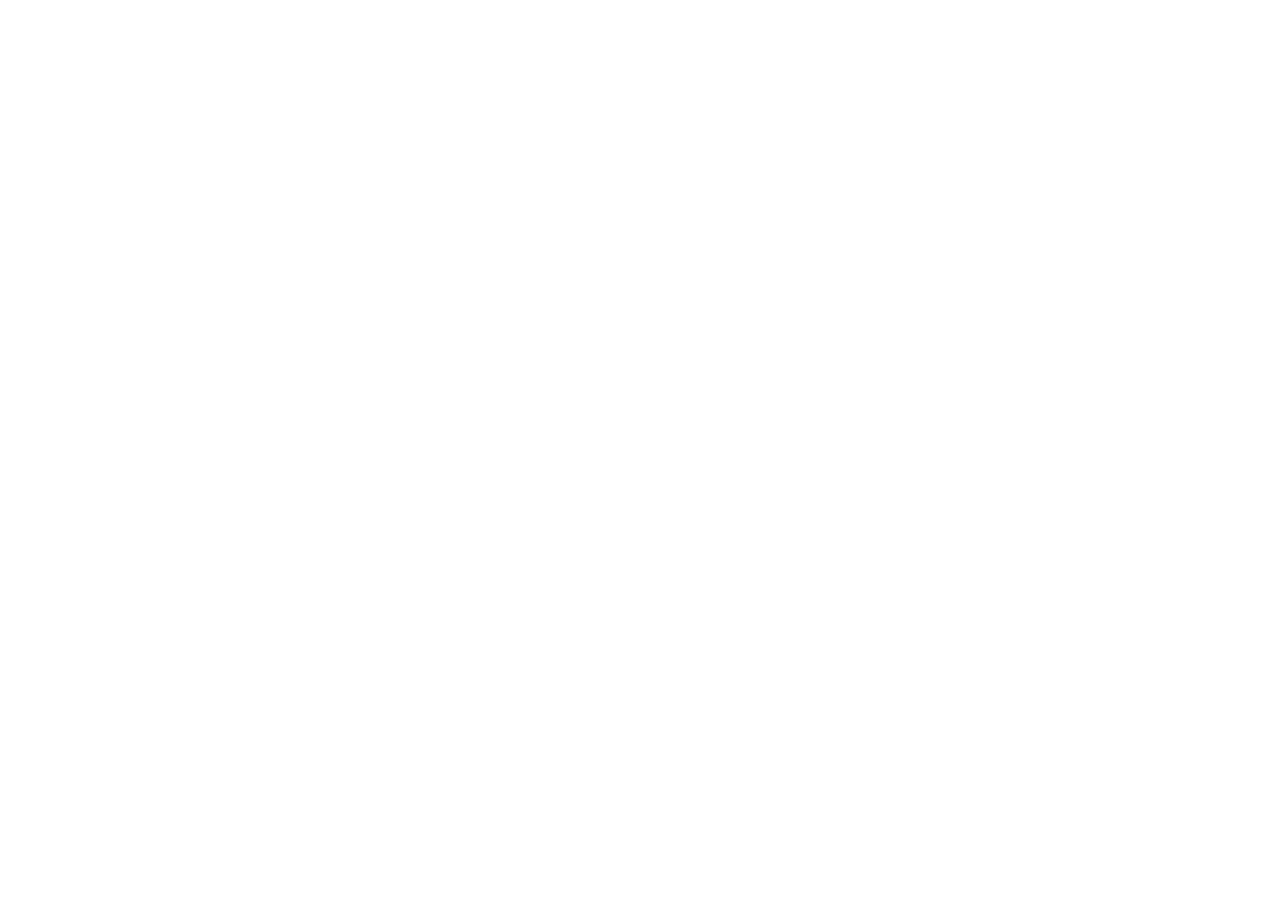
==== ver2/index.html @ 94cd23d2 "started application over, created mapdata" ====
<!DOCTYPE html>
<html lang="en">
<head>
    <meta charset="UTF-8">
    <meta name="viewport" content="width=device-width, initial-scale=1.0">
    <meta http-equiv="X-UA-Compatible" content="ie=edge">
    <title>Tetris</title>
    <link rel="stylesheet" href="tetrisStyle.css">
</head>
<body>
    

    <script src="tetrisScript.js"></script>
</body>
</html>
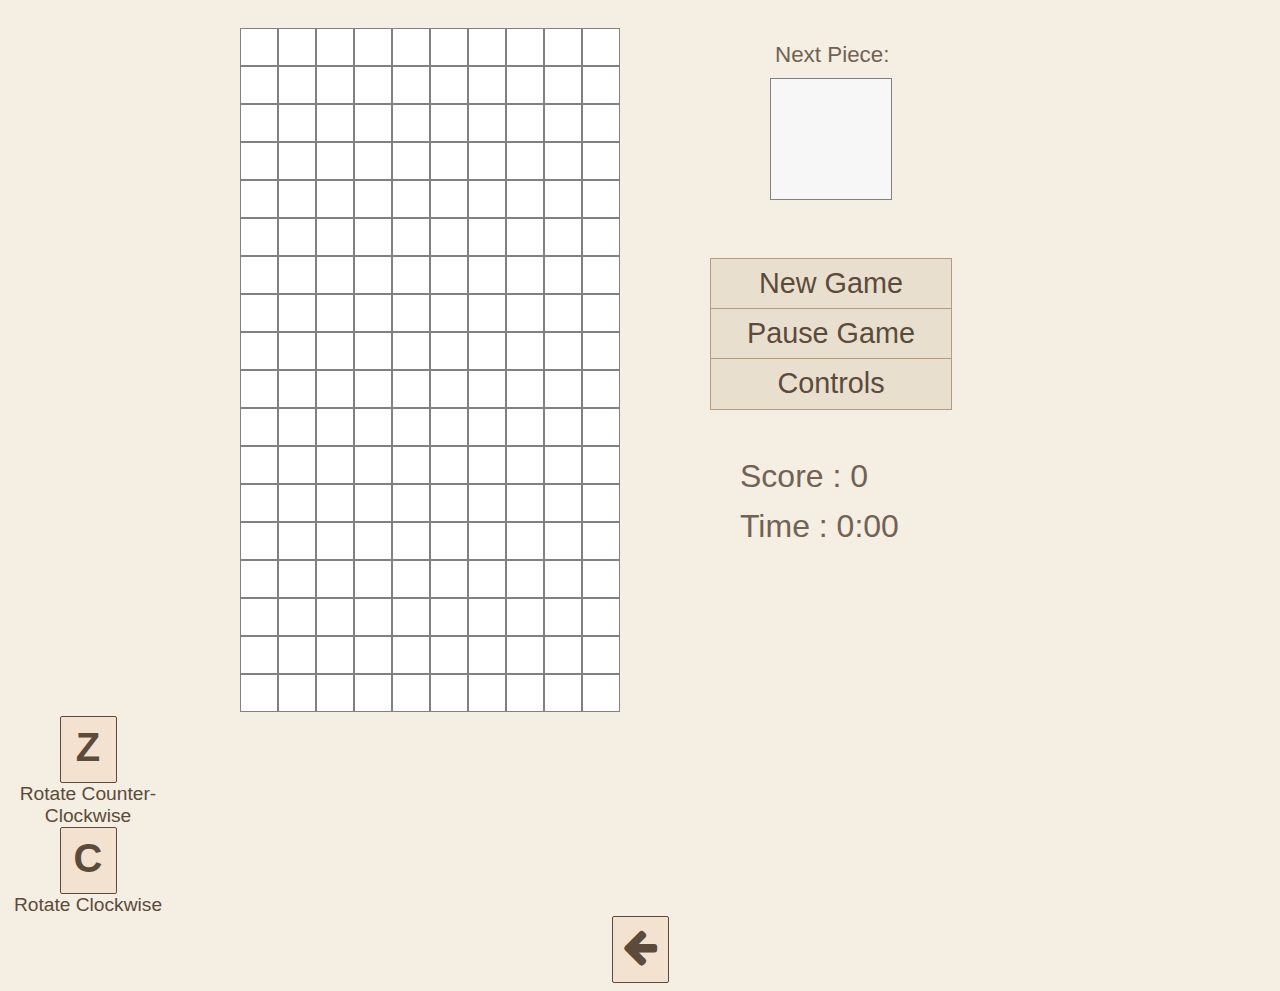
==== commit bbaac827: "added function to create controls icons" ====
--- a/ver2/index.html
+++ b/ver2/index.html
@@ -6,6 +6,7 @@
     <meta http-equiv="X-UA-Compatible" content="ie=edge">
     <title>Tetris</title>
     <link rel="stylesheet" href="tetrisStyle.css">
+    <link rel="stylesheet" href="https://maxcdn.bootstrapcdn.com/font-awesome/4.7.0/css/font-awesome.min.css">
 </head>
 <body>
     
--- a/ver2/tetrisStyle.css
+++ b/ver2/tetrisStyle.css
@@ -0,0 +1,147 @@
+body{
+    background: #F5EEE3;
+    font-family:arial;
+}
+
+.tetrisContain{
+    margin: 0 auto;
+    max-width: 1000px;
+    position: relative;
+}
+
+.tetrisBoard{
+    width: 380px;
+    height: 684px;
+    display: inline-block;
+    margin-left: 10%;
+    margin-top: 20px;
+}
+
+.tile{
+    width: 36px;
+    height: 36px;
+    border: 1px solid rgb(129, 129, 129);
+    float: left;
+    background: white;
+}
+
+.firstTileX{
+    clear: both;
+}
+
+.cyanTile{
+    background: cyan;
+}
+.blueTile{
+    background: blue;
+}
+.orangeTile{
+    background: orange;
+}
+.yellowTile{
+    background: yellow;
+}
+.greenTile{
+    background: green;
+}
+.purpleTile{
+    background: purple;
+}
+.redTile{
+    background: red;
+}
+
+.prevTile{
+    width: 28px;
+    height: 28px;
+}
+
+.previewBlockTitle{
+    position: absolute;
+    color: #726252;
+    font-size: 1.4em;
+    left: 63.5%;
+    top: 34px;
+}
+
+.previewBlockContain{
+    background: rgb(247, 247, 247);
+    position: absolute;
+    left: 63%;
+    top: 70px;
+    border: 1px solid rgb(129, 129, 129);
+    width: 120px;
+    height: 120px;
+}
+
+.stats{
+    font-size: 2em;
+    color: #726252;
+    position: absolute;
+    left: 60%;
+}
+
+.optionButtons{
+    font-size: 1.8em;
+    width: 240px;
+    height: 50px;
+    text-align: center;
+    background: rgb(233, 223, 207);
+    color: #5c4b3a;
+    border: 1px solid #b69b80;
+    line-height: 48px;
+    position: absolute;
+    left: 57%;
+    
+    user-select: none;
+}
+
+.newGameButton{
+    top: 250px;
+}
+.pauseGameButton{
+    top: 300px;
+}
+
+.controlsButton{
+    top: 350px;
+}
+
+.optionButtons:hover{
+    background: rgb(206, 204, 201);
+    cursor: pointer;
+}
+
+.scoreboard{
+    top: 450px;
+}
+
+.timer{
+    top: 500px;
+}
+
+.controlsArea{
+    width: 160px;
+}
+
+.controlsIcon{
+    background: rgb(243, 226, 208);
+    padding-top: 8px;
+    margin: 0 auto;
+    border: 1px solid #5C4B3A;
+    color: #5C4B3A;
+    display: block;;
+    font-size: 2.5em;
+    width: 55px;
+    height: 57px;
+    text-align: center;
+    border-radius: 2px;
+    vertical-align: middle;
+    font-weight: bold;
+}
+
+.controlsText{
+    color: #5C4B3A;
+    text-align: center;
+    font-size: 1.2em;
+}